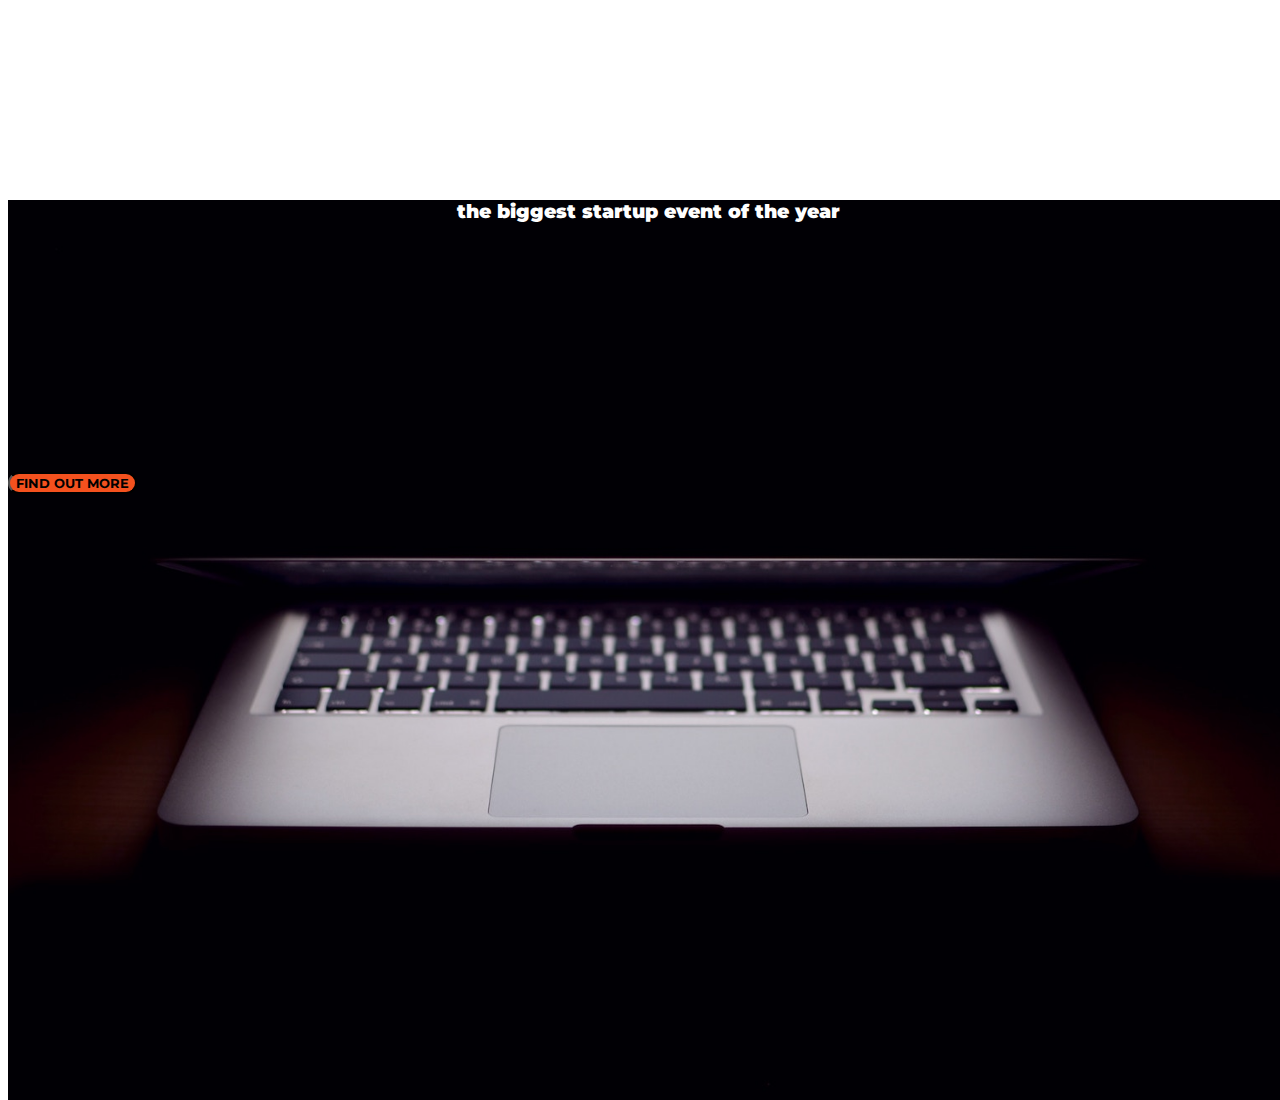
==== index.html @ 3ffb8824 "Uploading website" ====
<!DOCTYPE html>
<html>
  <head>
    <meta name="viewport" content="width=device-width, initial-scale=1">
    <title>Startup</title>

    <!-- Google Fonts -->
    <link href="https://fonts.googleapis.com/css?family=Montserrat" rel="stylesheet">

    <!-- Bootstrap CSS from a CDN. This way you don't have to include the bootstrap file yourself -->
    <link rel="stylesheet" href="https://maxcdn.bootstrapcdn.com/bootstrap/4.0.0-alpha.6/css/bootstrap.min.css" integrity="sha384-rwoIResjU2yc3z8GV/NPeZWAv56rSmLldC3R/AZzGRnGxQQKnKkoFVhFQhNUwEyJ" crossorigin="anonymous">

    <!-- Your own stylesheet -->
    <link rel="stylesheet" type="text/css" href="style.css">

      <link href="//cdn-images.mailchimp.com/embedcode/classic-10_7.css" rel="stylesheet" type="text/css">
                <style type="text/css">
                  #mc_embed_signup{background:#fff; clear:left; font:14px Helvetica,Arial,sans-serif; }
                  /* Add your own Mailchimp form style overrides in your site stylesheet or in this style block.
                     We recommend moving this block and the preceding CSS link to the HEAD of your HTML file. */
  </style>
   </head>
  <body>
    <div class="bg">
     <div class="container my-auto">
      <div class="row">
        <div class="col-lg-12 my-auto">
      <h3 class="text-uppercase faded">
        <strong>the biggest startup event of the year</strong>
      </h3>
        </div>
          <div class="col-lg-12 my-auto">
                   <div class="mx-auto" style="width: 200px;">
  
                            
            
                </style>
                <div id="mc_embed_signup">
                <form action="https://nconcode.us20.list-manage.com/subscribe/post?u=dc41339735f00694271e060fa&amp;id=bc23245a07" method="post" id="mc-embedded-subscribe-form" name="mc-embedded-subscribe-form" class="validate" target="_blank" novalidate>
                    <div id="mc_embed_signup_scroll">
                  </div>
                </div>  <div id="mce-responses" class="clear">
                    <div class="response" id="mce-error-response" style="display:none"></div>
                    <div class="response" id="mce-success-response" style="display:none"></div>
                  </div>    <!-- real people should not fill this in and expect good things - do not remove this or risk form bot signups-->
                    <div style="position: absolute; left: -5000px;" aria-hidden="true"><input type="text" name="b_dc41339735f00694271e060fa_bc23245a07" tabindex="-1" value=""></div>
                    <div class="clear"><input class="btn btn-primary btn-lg"type="submit" value="find out more" name="subscribe" id="mc-embedded-subscribe" class="button"></div>
                    </div>
                </form>
                </div>
                <script type='text/javascript' src='//s3.amazonaws.com/downloads.mailchimp.com/js/mc-validate.js'></script><script type='text/javascript'>(function($) {window.fnames = new Array(); window.ftypes = new Array();fnames[0]='EMAIL';ftypes[0]='email';fnames[1]='FNAME';ftypes[1]='text';fnames[2]='LNAME';ftypes[2]='text';fnames[3]='ADDRESS';ftypes[3]='address';fnames[4]='PHONE';ftypes[4]='phone';fnames[5]='BIRTHDAY';ftypes[5]='birthday';}(jQuery));var $mcj = jQuery.noConflict(true);</script>
                <!--End mc_embed_signup-->
            
      
             </div>
           </div>
      </div>
      </div>
    </div>
    </div>
  </div>

  </body>
</html>
---- style.css ----
body,
html {
  width: 100%;
  height: 100%;
}

body {
  font-family: 'Montserrat', sans-serif;
}

.bg {
  /* The image used */
  background-image: url("header.jpg");

  /* Full height */
  height: 100%;

  /* Center and scale the image nicely */
  background-position: center;
  background-repeat: no-repeat;
  background-size: cover;
}


h3 {
  margin-top: 200px;
	text-align: center;
	color: white;
}

.btn {
      margin-top: 230px;
      font-weight: 700;
      text-transform: uppercase;
      border-radius: 300px;
      border-top-style: solid;
      font-family: 'Montserrat', sans-serif;
      background-color: #f4511e;  
}
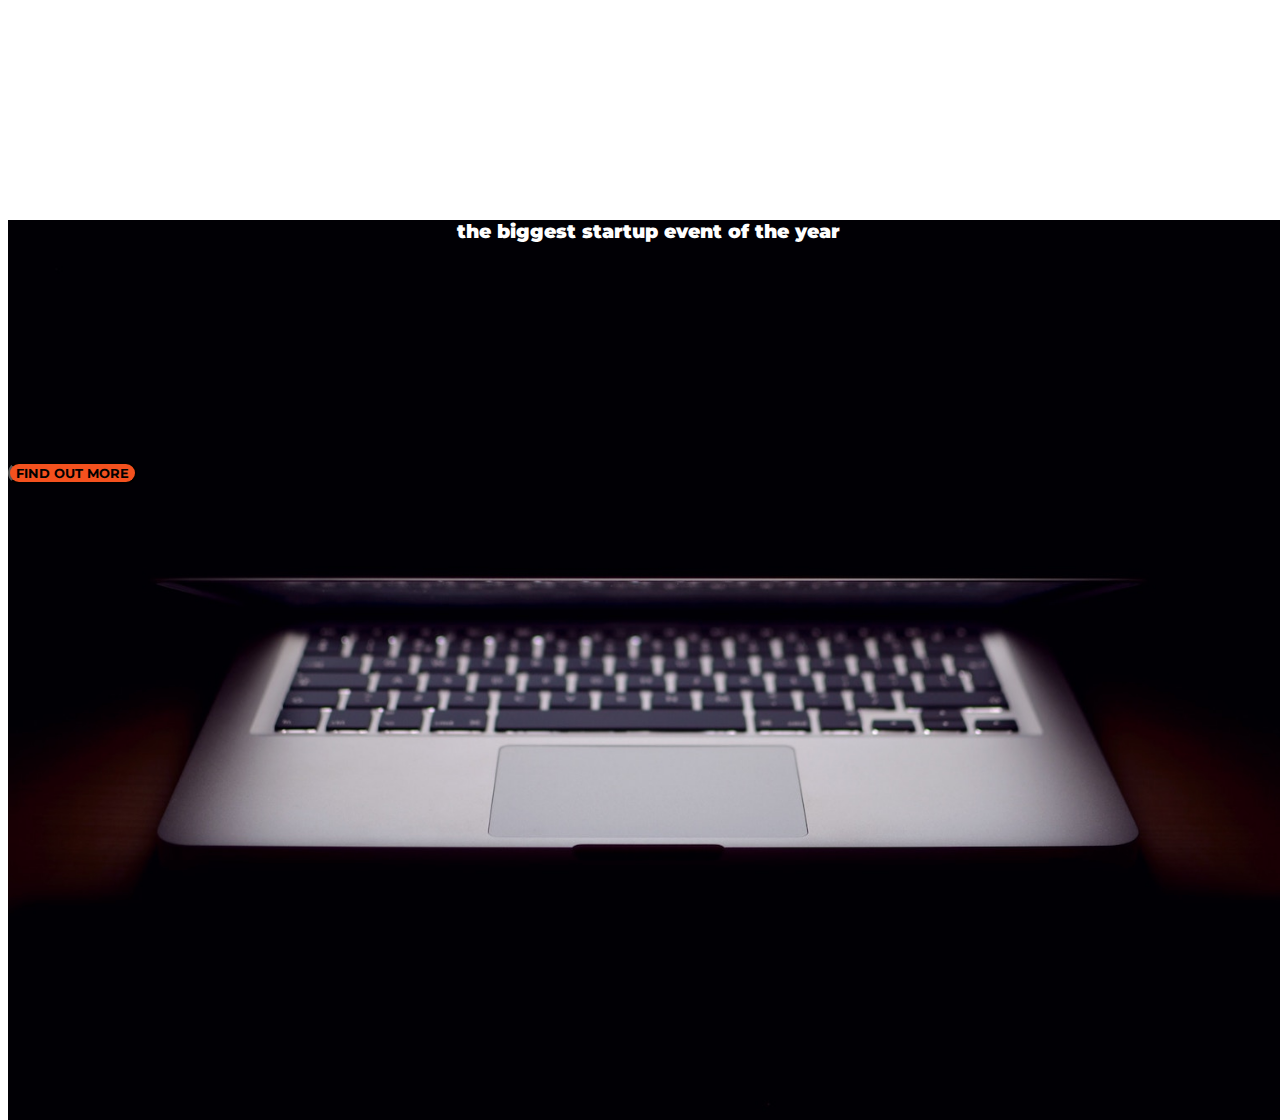
==== commit 9df5acd5: "3rd changes" ====
--- a/index.html
+++ b/index.html
@@ -1,7 +1,6 @@
 <!DOCTYPE html>
 <html>
   <head>
-    <meta name="viewport" content="width=device-width, initial-scale=1">
     <title>Startup</title>
 
     <!-- Google Fonts -->
@@ -13,7 +12,7 @@
     <!-- Your own stylesheet -->
     <link rel="stylesheet" type="text/css" href="style.css">
 
-      <link href="//cdn-images.mailchimp.com/embedcode/classic-10_7.css" rel="stylesheet" type="text/css">
+   
                 <style type="text/css">
                   #mc_embed_signup{background:#fff; clear:left; font:14px Helvetica,Arial,sans-serif; }
                   /* Add your own Mailchimp form style overrides in your site stylesheet or in this style block.
--- a/style.css
+++ b/style.css
@@ -23,13 +23,13 @@
 
 
 h3 {
-  margin-top: 200px;
+  margin-top: 220px;
 	text-align: center;
 	color: white;
 }
 
 .btn {
-      margin-top: 230px;
+      margin-top: 200px;
       font-weight: 700;
       text-transform: uppercase;
       border-radius: 300px;
